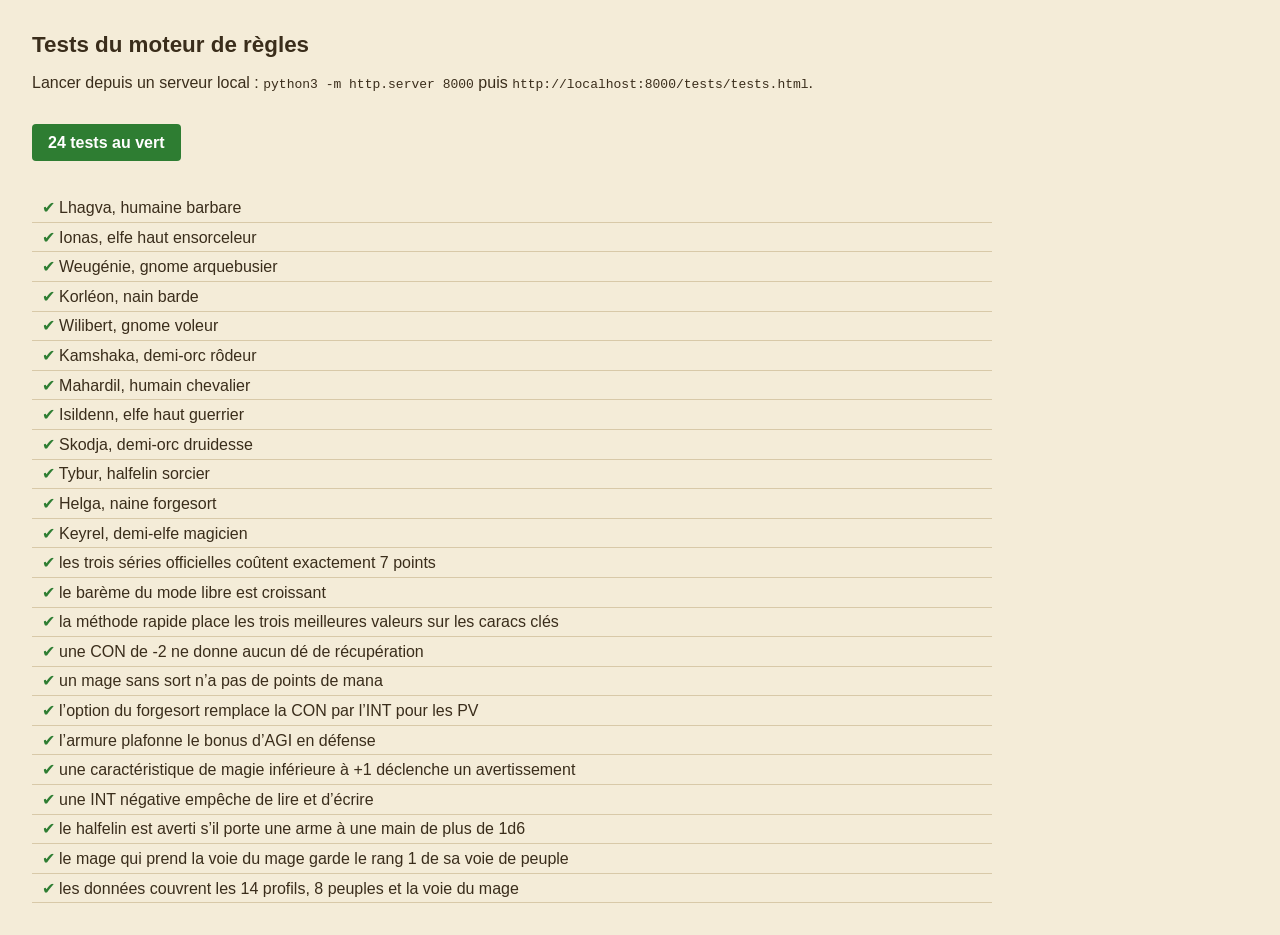
==== tests/tests.html @ 0e21bb86 "Créateur de personnage COF2 niveau 1 : application complète Application web statique (HTML/CSS/JS sa" ====
<!DOCTYPE html>
<html lang="fr">
<head>
<meta charset="utf-8">
<title>Tests du moteur — COF2</title>
<style>
  body { font-family: -apple-system, BlinkMacSystemFont, sans-serif; margin: 2rem; background: #f4ecd8; color: #3a2d1b; }
  h1 { font-size: 1.4rem; }
  #bilan { font-weight: bold; padding: .6rem 1rem; border-radius: 4px; display: inline-block; }
  .vert { background: #2e7d32; color: #fff; }
  .rouge { background: #a11; color: #fff; }
  ul { list-style: none; padding: 0; max-width: 60rem; }
  li { padding: .3rem .6rem; border-bottom: 1px solid #d8c9a8; }
  li.ok::before { content: '✔ '; color: #2e7d32; }
  li.ko::before { content: '✘ '; color: #a11; }
  .message { color: #a11; font-family: ui-monospace, monospace; font-size: .85rem; display: block; margin-left: 1.4rem; }
</style>
</head>
<body>
<h1>Tests du moteur de règles</h1>
<p>Lancer depuis un serveur local : <code>python3 -m http.server 8000</code> puis
<code>http://localhost:8000/tests/tests.html</code>.</p>
<p id="bilan">Chargement des données…</p>
<ul id="liste"></ul>

<script>window.BASE_DONNEES = '../';</script>
<script src="../js/rules.js"></script>
<script src="../js/state.js"></script>
<script src="../js/data.js"></script>
<script src="tests.js"></script>
<script>
(async () => {
  const bilan = document.getElementById('bilan');
  const liste = document.getElementById('liste');
  let DATA;
  try {
    DATA = await loadAll();
  } catch (e) {
    bilan.className = 'rouge';
    bilan.textContent = 'Données non chargées : ' + e.message;
    return;
  }
  const resultats = lancerTests(DATA);
  const rates = resultats.filter((r) => !r.ok);
  bilan.className = rates.length ? 'rouge' : 'vert';
  bilan.textContent = rates.length
    ? rates.length + ' test(s) en échec sur ' + resultats.length
    : resultats.length + ' tests au vert';
  for (const r of resultats) {
    const li = document.createElement('li');
    li.className = r.ok ? 'ok' : 'ko';
    li.textContent = r.nom;
    if (!r.ok) {
      const span = document.createElement('span');
      span.className = 'message';
      span.textContent = r.message;
      li.appendChild(span);
    }
    liste.appendChild(li);
  }
})();
</script>
</body>
</html>
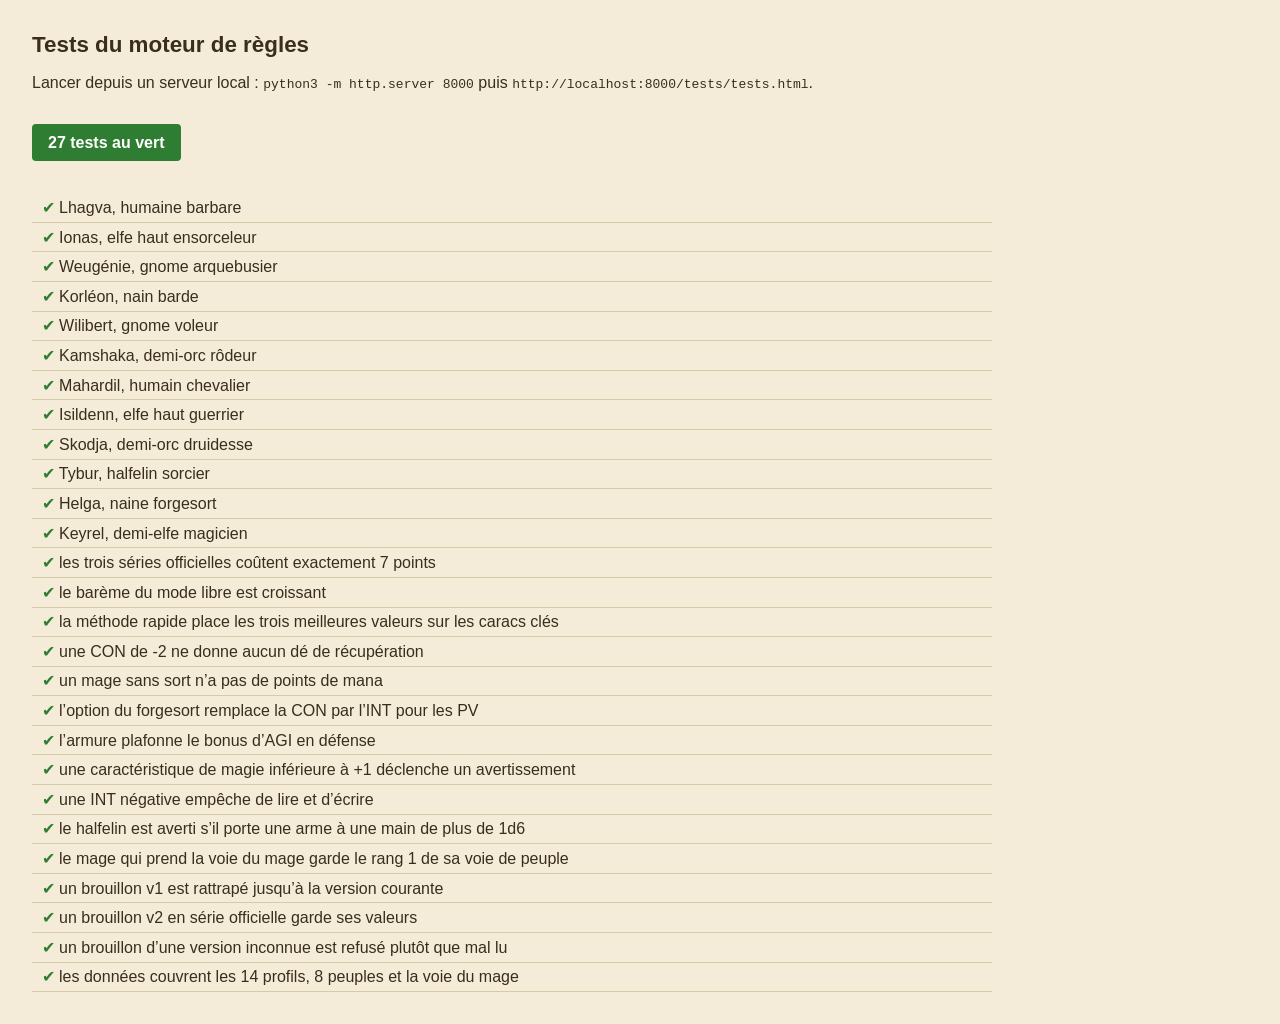
==== commit f216bc30: "Répartition libre seule, voies expliquées, boutons du récapitulatif Caractéristiques : le mode « sér" ====
--- a/tests/tests.html
+++ b/tests/tests.html
@@ -24,10 +24,10 @@
 <ul id="liste"></ul>
 
 <script>window.BASE_DONNEES = '../';</script>
-<script src="../js/rules.js"></script>
-<script src="../js/state.js"></script>
-<script src="../js/data.js"></script>
-<script src="tests.js"></script>
+<script src="../js/rules.js?v=7"></script>
+<script src="../js/state.js?v=7"></script>
+<script src="../js/data.js?v=7"></script>
+<script src="tests.js?v=7"></script>
 <script>
 (async () => {
   const bilan = document.getElementById('bilan');
